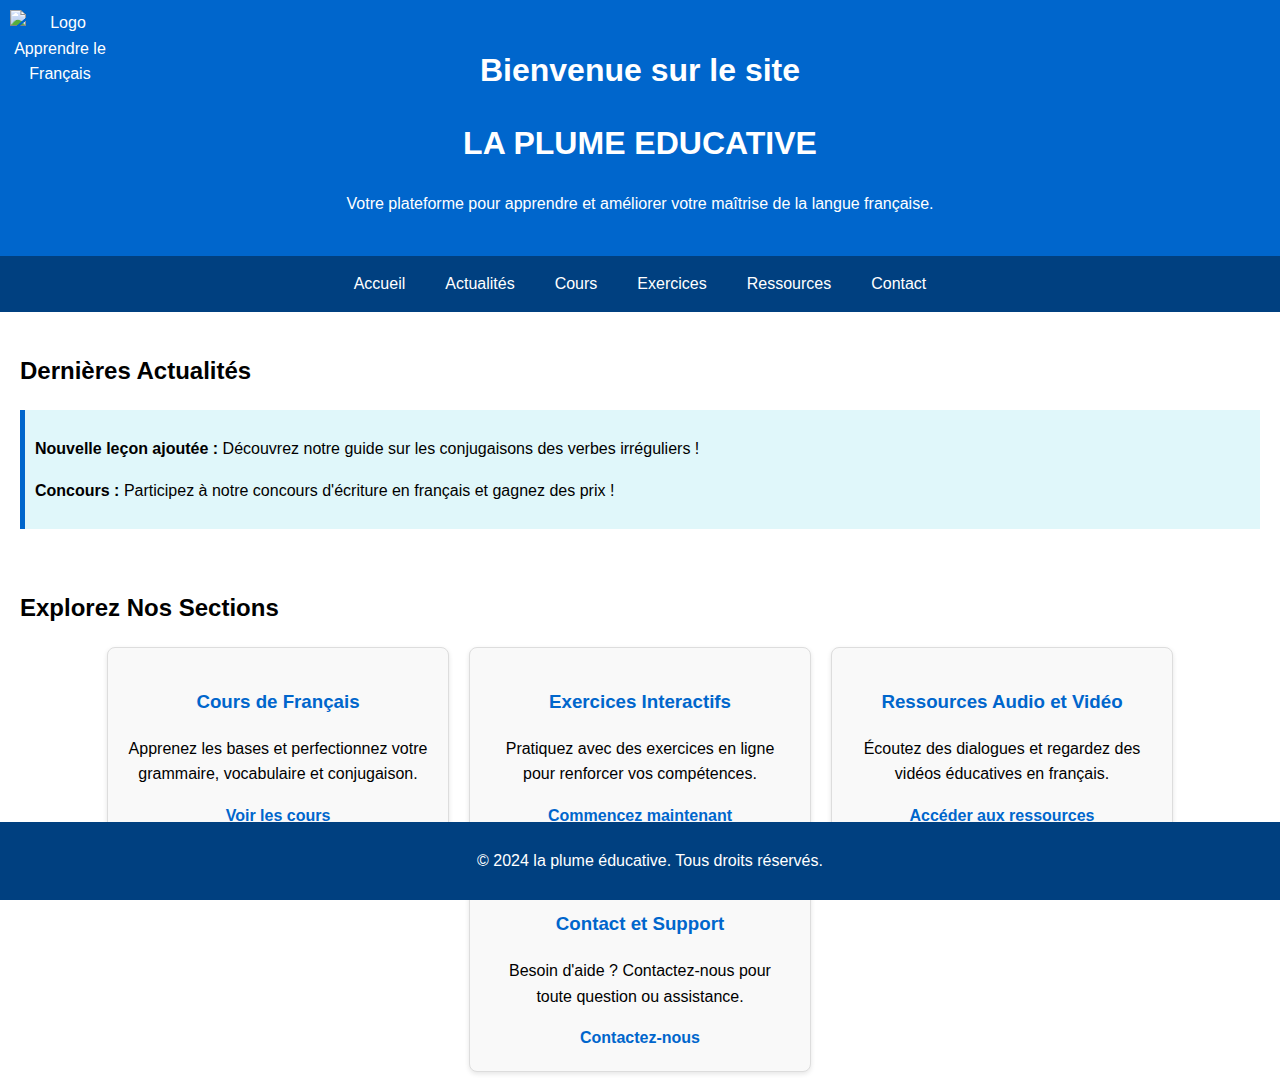
==== index.html @ f7a91cf3 "Add files via upload" ====
<!DOCTYPE html>
<html lang="fr">
<head>
    <meta charset="UTF-8">
    <meta name="viewport" content="width=device-width, initial-scale=1.0">
    <title>Apprendre le Français</title>
    <style>
        body {
            font-family: Arial, sans-serif;
            line-height: 1.6;
            margin: 0;
            padding: 0;
        }

        header {
            background-color: #0066cc;
            color: white;
            padding: 1.5rem;
            text-align: center;
            position: relative;
        }

        header img {
            position: absolute;
            top: 10px;
            left: 10px;
            width: 100px;
            height: auto;
        }

        nav {
            display: flex;
            justify-content: center;
            background-color: #004080;
        }

        nav a {
            color: white;
            padding: 15px 20px;
            text-decoration: none;
        }

        nav a:hover {
            background-color: #0059b3;
            color: white;
        }

        section {
            padding: 20px;
        }

        footer {
            text-align: center;
            padding: 10px;
            background-color: #004080;
            color: white;
            position: fixed;
            bottom: 0;
            width: 100%;
        }

        .highlight {
            background: #e0f7fa;
            padding: 10px;
            border-left: 5px solid #0066cc;
        }

        .sections {
            display: flex;
            flex-wrap: wrap;
            gap: 20px;
            justify-content: center;
        }

        .section-card {
            background: #f9f9f9;
            padding: 20px;
            border: 1px solid #ddd;
            border-radius: 8px;
            width: 300px;
            text-align: center;
            box-shadow: 0 2px 5px rgba(0, 0, 0, 0.1);
        }

        .section-card h3 {
            color: #0066cc;
        }

        .section-card a {
            text-decoration: none;
            color: #0066cc;
            font-weight: bold;
        }

        .section-card a:hover {
            text-decoration: underline;
        }
    </style>
</head>
<body>
    <header>
        <img src="C:\Users\DELL\Desktop\Nouveau dossier\PYTHON\education web site\plume.png" alt="Logo Apprendre le Français" style="width: 100px; height: auto; display: block; margin: 0 auto;">
        <h1>Bienvenue sur le site</h1>
        <h1>LA PLUME EDUCATIVE</h1>
        <p>Votre plateforme pour apprendre et améliorer votre maîtrise de la langue française.</p>
    </header>

    <nav>
        <a href="#">Accueil</a>
        <a href="#actualites">Actualités</a>
        <a href="#cours">Cours</a>
        <a href="exercices.html">Exercices</a>
        <a href="ressources.html">Ressources</a>
        <a href="#contact">Contact</a>
    </nav>

    <section id="actualites">
        <h2>Dernières Actualités</h2>
        <div class="highlight">
            <p><strong>Nouvelle leçon ajoutée :</strong> Découvrez notre guide sur les conjugaisons des verbes irréguliers !</p>
            <p><strong>Concours :</strong> Participez à notre concours d'écriture en français et gagnez des prix !</p>
        </div>
    </section>

    <section id="sections">
        <h2>Explorez Nos Sections</h2>
        <div class="sections">
            <div class="section-card">
                <h3>Cours de Français</h3>
                <p>Apprenez les bases et perfectionnez votre grammaire, vocabulaire et conjugaison.</p>
                <a href="#cours">Voir les cours</a>
            </div>
            <div class="section-card">
                <h3>Exercices Interactifs</h3>
                <p>Pratiquez avec des exercices en ligne pour renforcer vos compétences.</p>
                <a href="file:///C:/Users/DELL/Desktop/Nouveau%20dossier/PYTHON/education%20web%20site/exercices.html">Commencez maintenant</a>
            </div>
            <div class="section-card">
                <h3>Ressources Audio et Vidéo</h3>
                <p>Écoutez des dialogues et regardez des vidéos éducatives en français.</p>
                <a href="file:///C:/Users/DELL/Desktop/Nouveau%20dossier/PYTHON/education%20web%20site/ressources.html">Accéder aux ressources</a>
            </div>
            <div class="section-card">
                <h3>Contact et Support</h3>
                <p>Besoin d'aide ? Contactez-nous pour toute question ou assistance.</p>
                <a href="#contact">Contactez-nous</a>
            </div>
        </div>
    </section>

    <footer>
        <p>&copy; 2024 la plume éducative. Tous droits réservés.</p>
    </footer>
</body>
</html>
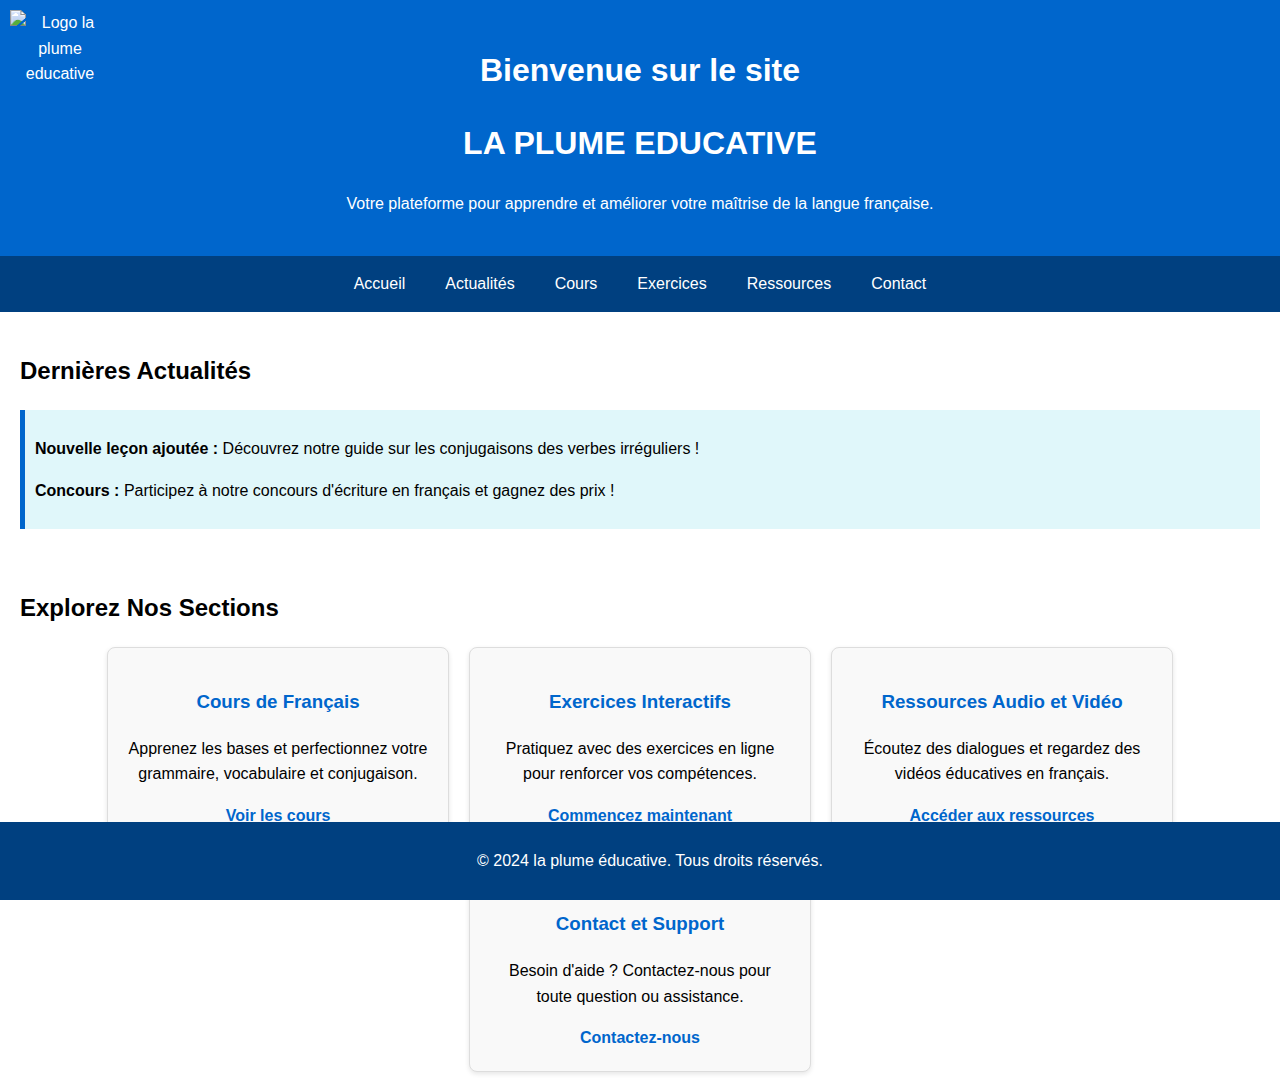
==== commit 1e47fb5b: "Update index.html" ====
--- a/index.html
+++ b/index.html
@@ -99,7 +99,7 @@
 </head>
 <body>
     <header>
-        <img src="C:\Users\DELL\Desktop\Nouveau dossier\PYTHON\education web site\plume.png" alt="Logo Apprendre le Français" style="width: 100px; height: auto; display: block; margin: 0 auto;">
+        <img src="https://github.com/la-plume-educative/educ.web.site/blob/main/plume.png" alt="Logo la plume educative" style="width: 100px; height: auto; display: block; margin: 0 auto;">
         <h1>Bienvenue sur le site</h1>
         <h1>LA PLUME EDUCATIVE</h1>
         <p>Votre plateforme pour apprendre et améliorer votre maîtrise de la langue française.</p>
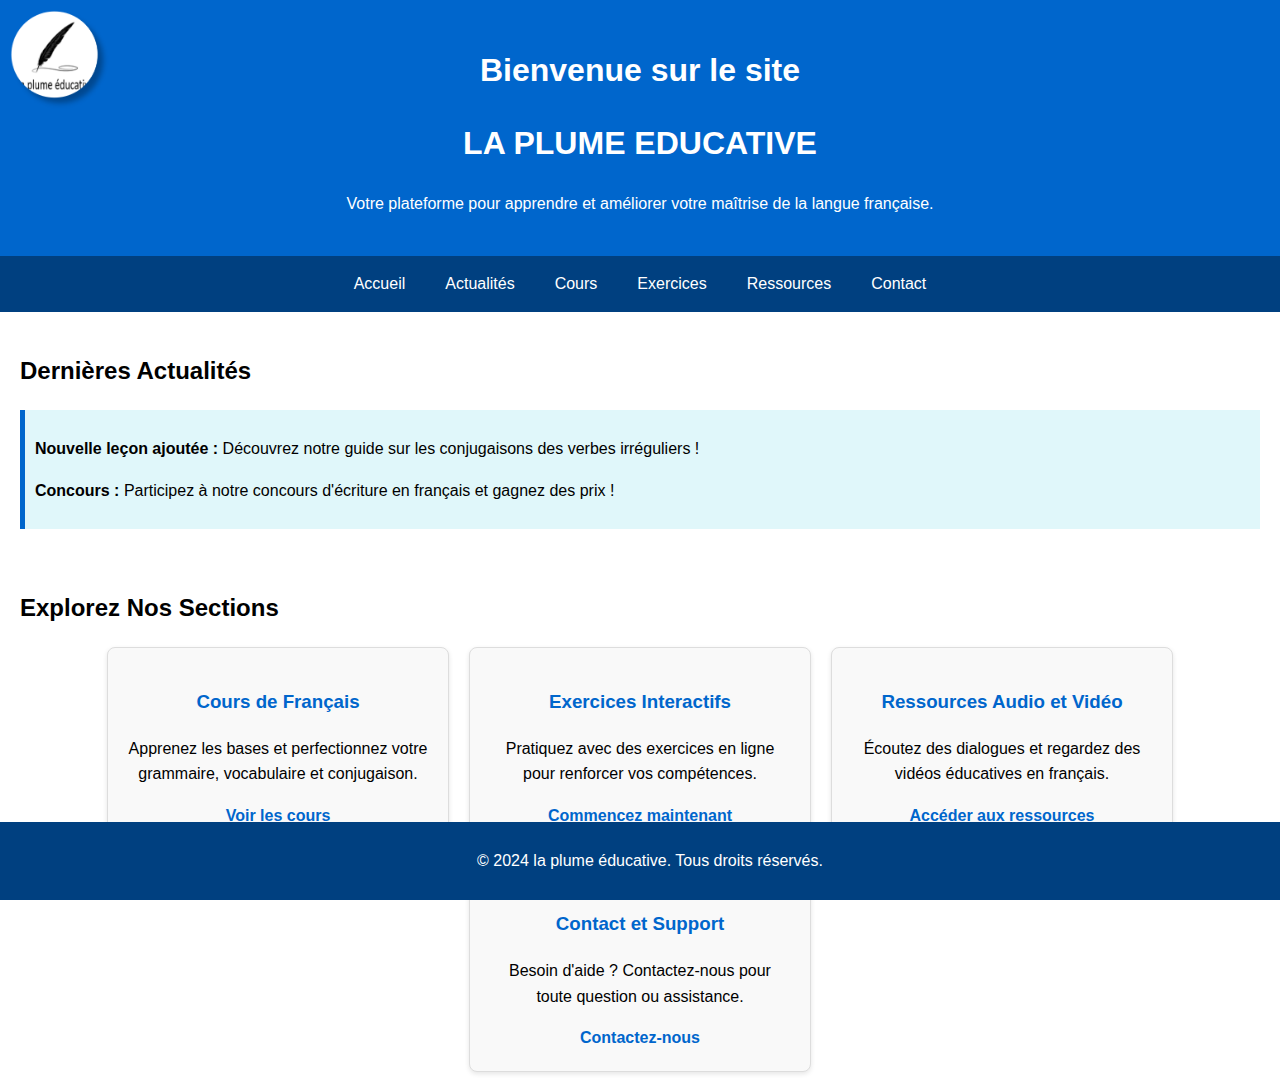
==== commit 7c871308: "Update index.html" ====
--- a/index.html
+++ b/index.html
@@ -99,7 +99,7 @@
 </head>
 <body>
     <header>
-        <img src="https://github.com/la-plume-educative/educ.web.site/blob/main/plume.png" alt="Logo la plume educative" style="width: 100px; height: auto; display: block; margin: 0 auto;">
+        <img src="plume.png" alt="Logo la plume educative" style="width: 100px; height: auto; display: block; margin: 0 auto;">
         <h1>Bienvenue sur le site</h1>
         <h1>LA PLUME EDUCATIVE</h1>
         <p>Votre plateforme pour apprendre et améliorer votre maîtrise de la langue française.</p>
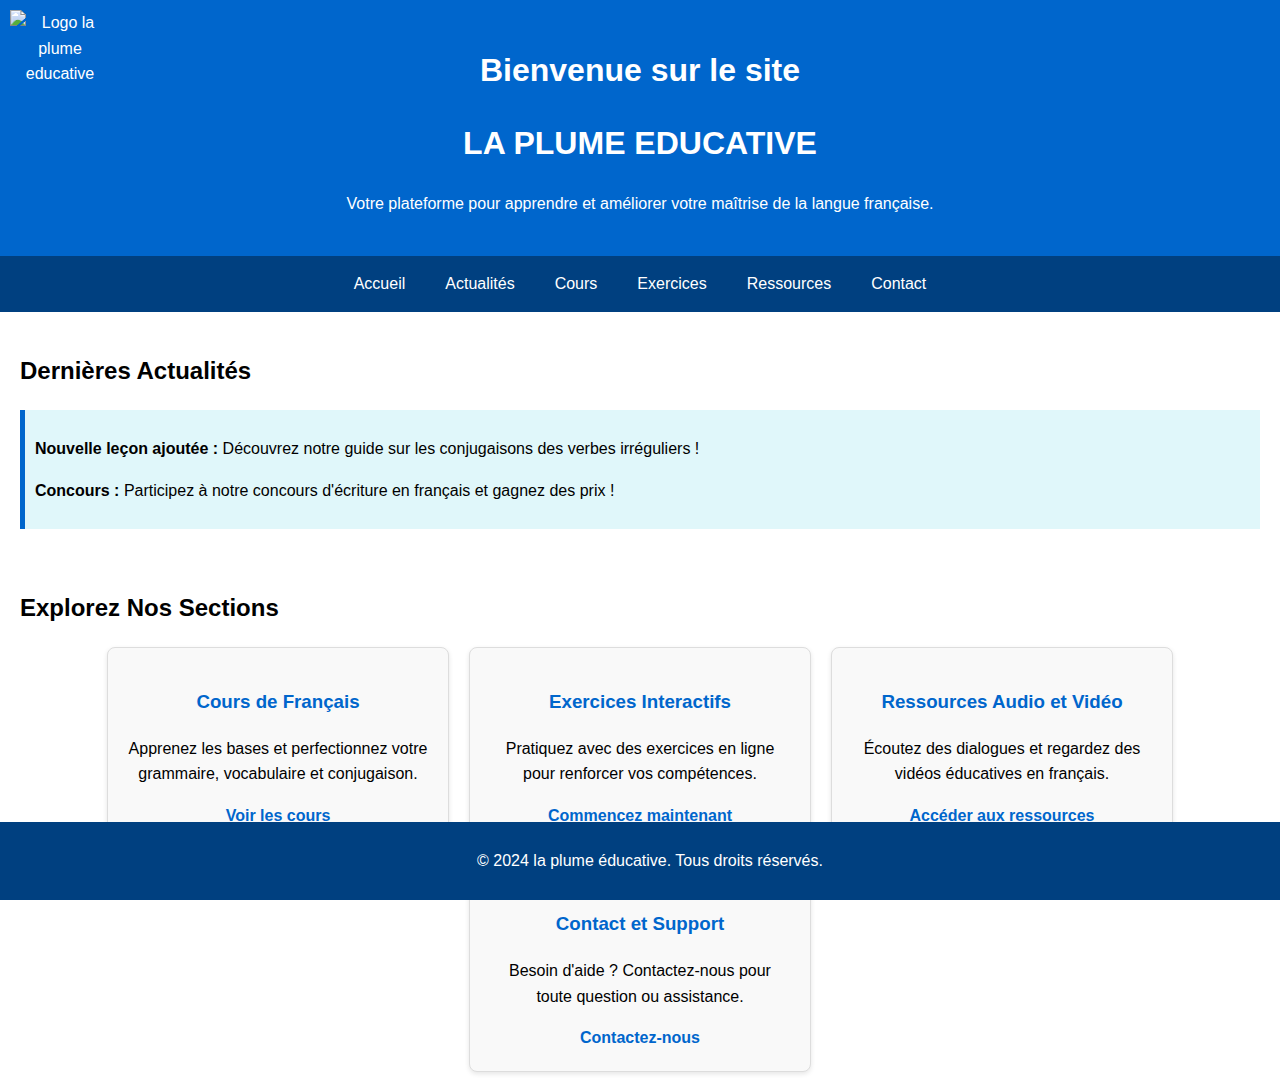
==== commit 3a4a8748: "Update index.html" ====
--- a/index.html
+++ b/index.html
@@ -99,7 +99,7 @@
 </head>
 <body>
     <header>
-        <img src="plume.png" alt="Logo la plume educative" style="width: 100px; height: auto; display: block; margin: 0 auto;">
+        <img src="#plume.png" alt="Logo la plume educative" style="width: 100px; height: auto; display: block; margin: 0 auto;">
         <h1>Bienvenue sur le site</h1>
         <h1>LA PLUME EDUCATIVE</h1>
         <p>Votre plateforme pour apprendre et améliorer votre maîtrise de la langue française.</p>
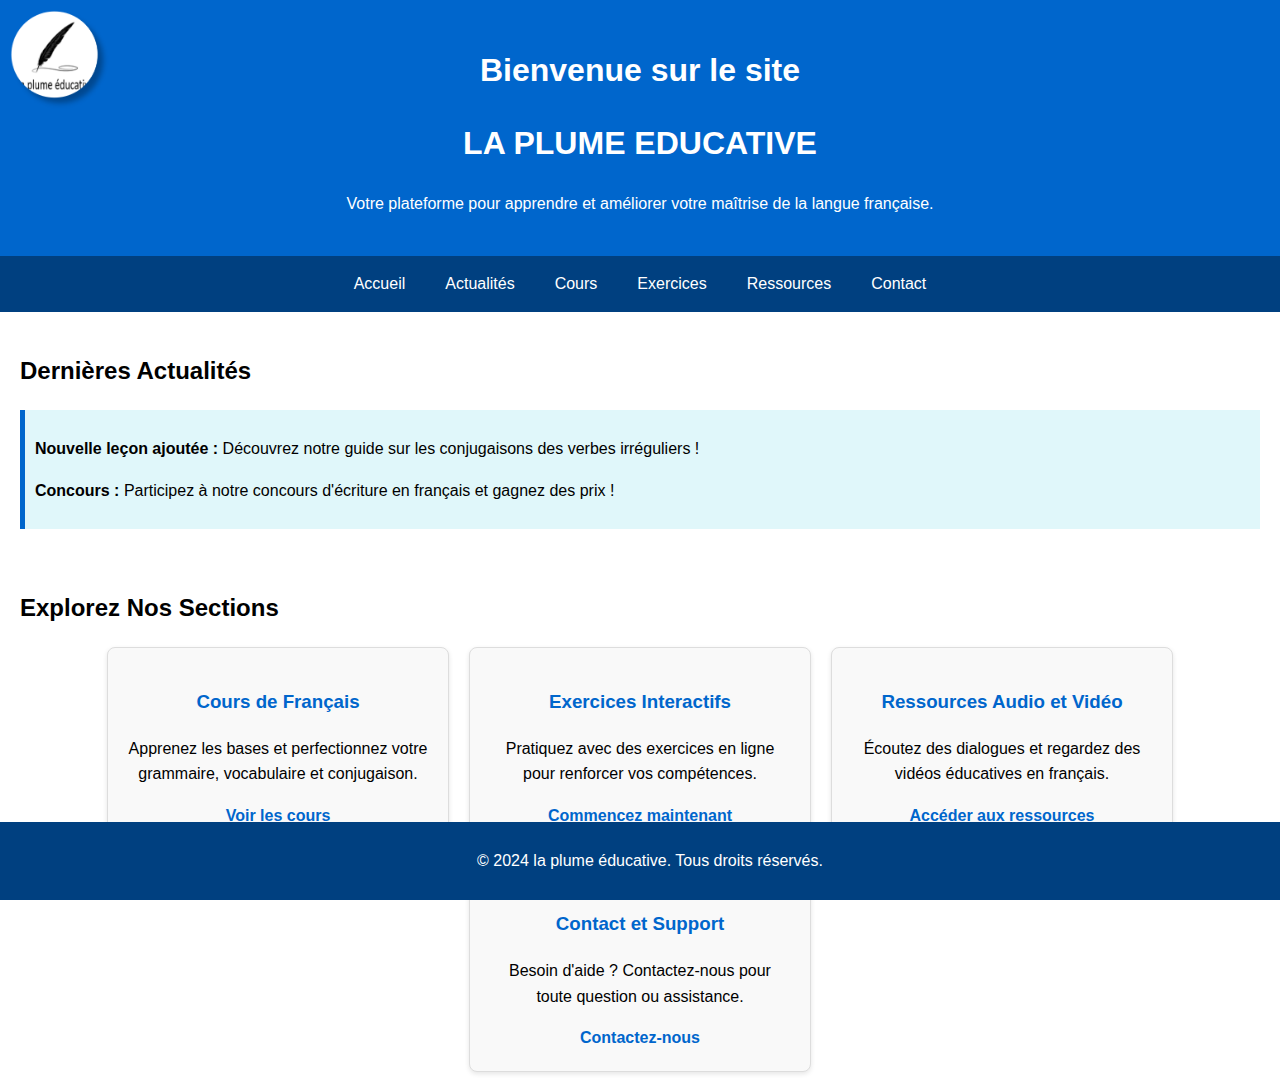
==== commit cf6492a0: "Update index.html" ====
--- a/index.html
+++ b/index.html
@@ -99,7 +99,7 @@
 </head>
 <body>
     <header>
-        <img src="#plume.png" alt="Logo la plume educative" style="width: 100px; height: auto; display: block; margin: 0 auto;">
+        <img src="plume.png" alt="Logo la plume educative" style="width: 100px; height: auto; display: block; margin: 0 auto;">
         <h1>Bienvenue sur le site</h1>
         <h1>LA PLUME EDUCATIVE</h1>
         <p>Votre plateforme pour apprendre et améliorer votre maîtrise de la langue française.</p>
